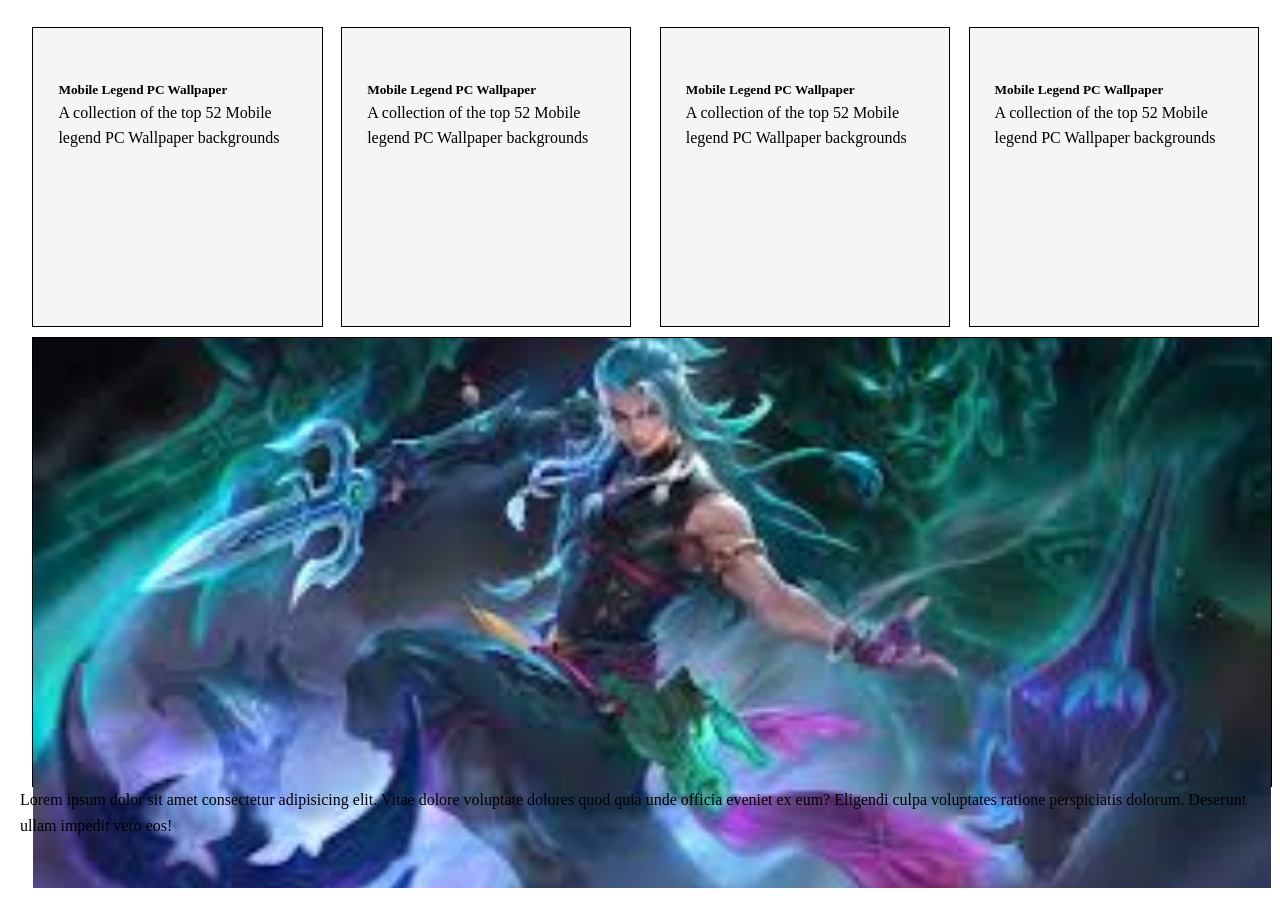
==== index.html @ 0d630df8 "rany" ====
<!DOCTYPE html>
<html lang="en">
<head>
    <meta charset="UTF-8">
    <meta name="viewport" content="width=device-width, initial-scale=1.0">
    <title>herobenner</title>
    <link rel="stylesheet" href="css/style.css">
</head>
<body>
    <!-- ===============Hero Section============== -->
    <div class="box1">
        <img src="https://encrypted-tbn0.gstatic.com/images?q=tbn:ANd9GcTKbN-tXcfDkNJCRsN_BEIiScLuP0LOernCow&s" alt="">
        <div>
            <h5>Mobile Legend PC Wallpaper</h5>
            <p>A collection of the top 52 Mobile legend PC Wallpaper backgrounds</p>
        </div>
    </div>
    <div class="box2">
        <img src="https://encrypted-tbn0.gstatic.com/images?q=tbn:ANd9GcRQtzEtFmyS-LL-eTuQbHPVaKu6h9L46gI_0w&s" alt="">
        <h5>Mobile Legend PC Wallpaper</h5>
        <p>A collection of the top 52 Mobile legend PC Wallpaper backgrounds</p>
    </div>
    <div class="box3">
        <img src="https://encrypted-tbn0.gstatic.com/images?q=tbn:ANd9GcRpgd3XcZKQNPzxDAQUCvPnCF0kFhOsSbhaOQ&s" alt="">
        <h5>Mobile Legend PC Wallpaper</h5>
        <p>A collection of the top 52 Mobile legend PC Wallpaper backgrounds</p>
    </div>
    <div class="box4">
        <img src="https://encrypted-tbn0.gstatic.com/images?q=tbn:ANd9GcRN7P_FGlv5i3stYazvXao7Rsu66Iq-K8j82g&s" alt="">
        <h5>Mobile Legend PC Wallpaper</h5>
        <p>A collection of the top 52 Mobile legend PC Wallpaper backgrounds</p>
    </div>
    <div class="box5">
        <img src="[data-uri]" alt="">
    </div>
    <!-- ======= about secton====== -->
    <p>Lorem ipsum dolor sit amet consectetur adipisicing elit. Vitae dolore voluptate dolores quod quia unde officia eveniet ex eum? Eligendi culpa voluptates ratione perspiciatis dolorum. Deserunt ullam impedit vero eos!</p>
</body>
</html>
---- css/style.css ----
*{
box-sizing: border-box;
margin: 0;
padding: 0;
}
body{
    font-size: 1;
    line-height: 1.6;
    margin-top: 7px;
    padding: 20px; ;
}
.box1{
    width: 23.4%;
    height: 300px;
    background-color:whitesmoke;
    float: left;
    padding: 25px;
    border: 1px solid black;
    margin-left:1% ;
}
.box2{
   width: 23.4%;
    height: 300px;
    background-color:whitesmoke;
    float: left;
    padding: 25px;
    border: 1px solid black; 
    margin: 0 1% 0 1.50%;
}
.box3{
    width: 23.4%;
    height: 300px;
    background-color:whitesmoke;
    float: left;
    padding: 25px;
    border: 1px solid black;
    margin: 0 1.50% 0 1.30%; 
}
.box4{
    width: 23.4%;
    height: 300px;
    background-color:whitesmoke;
    float: left;
    padding: 25px;
    border: 1px solid black;    
}
.box5{
    width: 100%;
    height: 450px;
    background-color:whitesmoke;
    float: left;
    /* padding: 8px; */
    border: 1px solid black; 
    margin:10px 3% 0 1% ;

}
.card-img{
    width: 100%;
    height: 100%;
    background-color: rgb(81, 84, 68);
}
.card-text{
    width: 100%;
    height: 120px;
    text-align: justify;
}
.img{
    width: 100%;
    height: 100%;
}
.box5 img{
    width: 100%;
    height: 550px;
    object-fit: cover;
    /* display: block; */
}
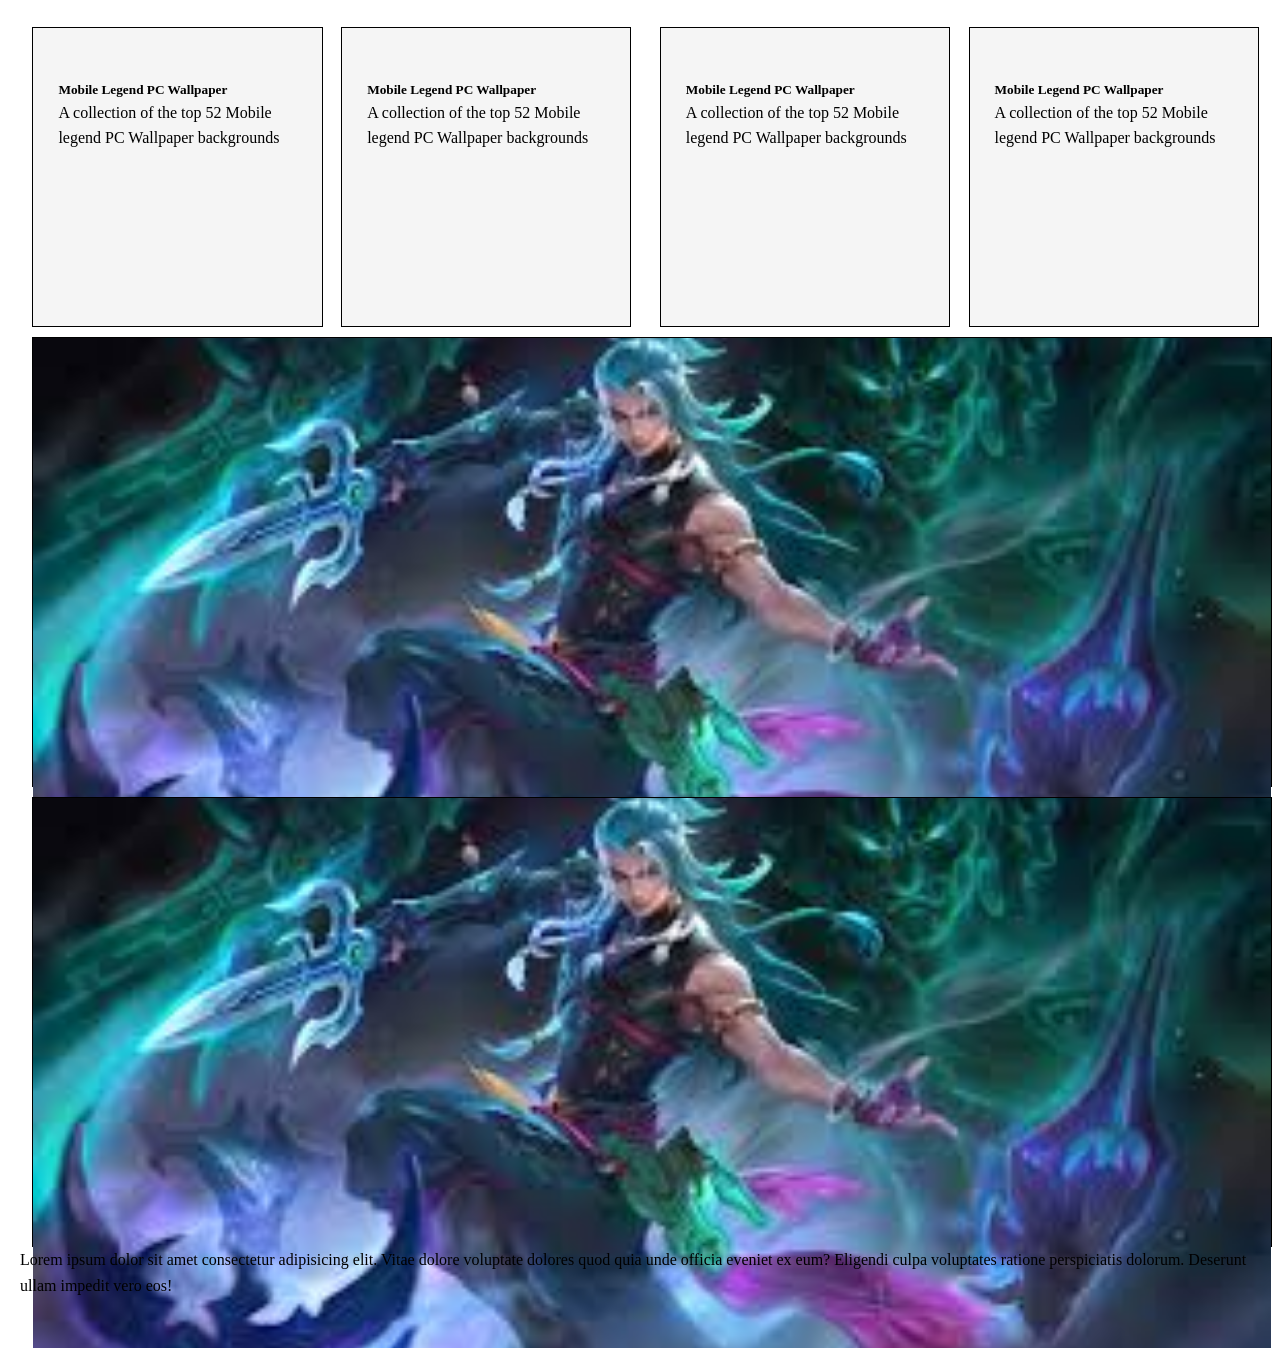
==== commit 87e5bb5a: "six" ====
--- a/index.html
+++ b/index.html
@@ -3,7 +3,7 @@
 <head>
     <meta charset="UTF-8">
     <meta name="viewport" content="width=device-width, initial-scale=1.0">
-    <title>herobenner</title>
+    <title>banner</title>
     <link rel="stylesheet" href="css/style.css">
 </head>
 <body>
@@ -33,6 +33,9 @@
     <div class="box5">
         <img src="[data-uri]" alt="">
     </div>
+    <div class="box5">
+        <img src="[data-uri]" alt="">
+    </div>
     <!-- ======= about secton====== -->
     <p>Lorem ipsum dolor sit amet consectetur adipisicing elit. Vitae dolore voluptate dolores quod quia unde officia eveniet ex eum? Eligendi culpa voluptates ratione perspiciatis dolorum. Deserunt ullam impedit vero eos!</p>
 </body>
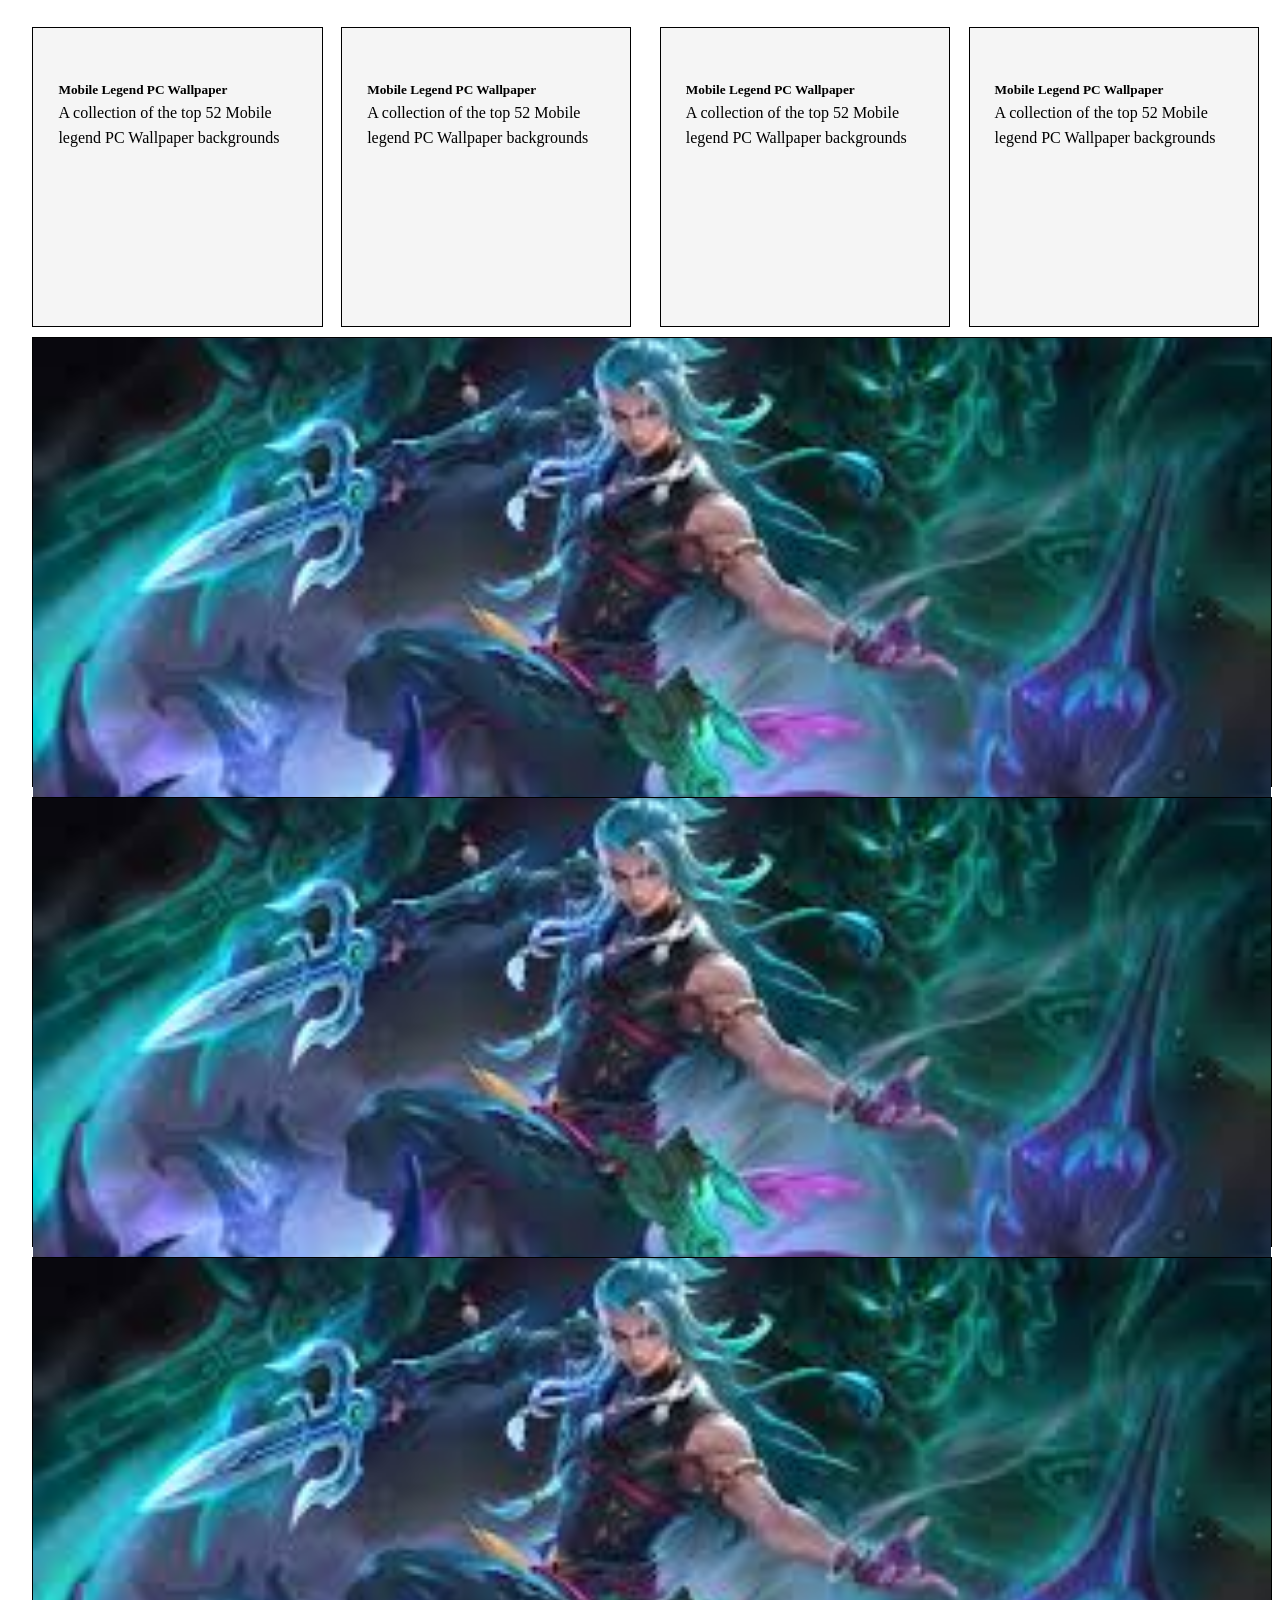
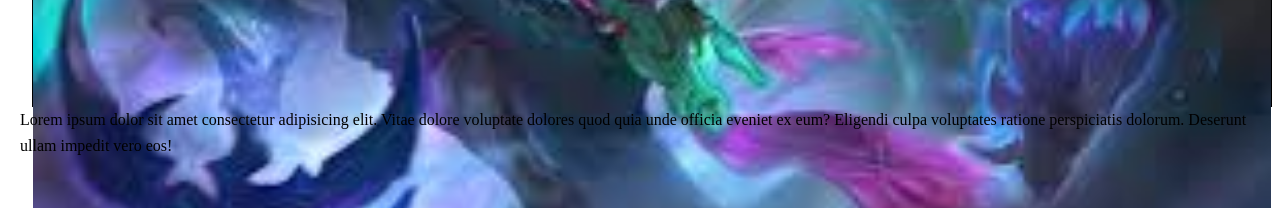
==== commit 7ad37979: "seven" ====
--- a/index.html
+++ b/index.html
@@ -36,6 +36,9 @@
     <div class="box5">
         <img src="[data-uri]" alt="">
     </div>
+    <div class="box5">
+        <img src="[data-uri]" alt="">
+    </div>
     <!-- ======= about secton====== -->
     <p>Lorem ipsum dolor sit amet consectetur adipisicing elit. Vitae dolore voluptate dolores quod quia unde officia eveniet ex eum? Eligendi culpa voluptates ratione perspiciatis dolorum. Deserunt ullam impedit vero eos!</p>
 </body>
